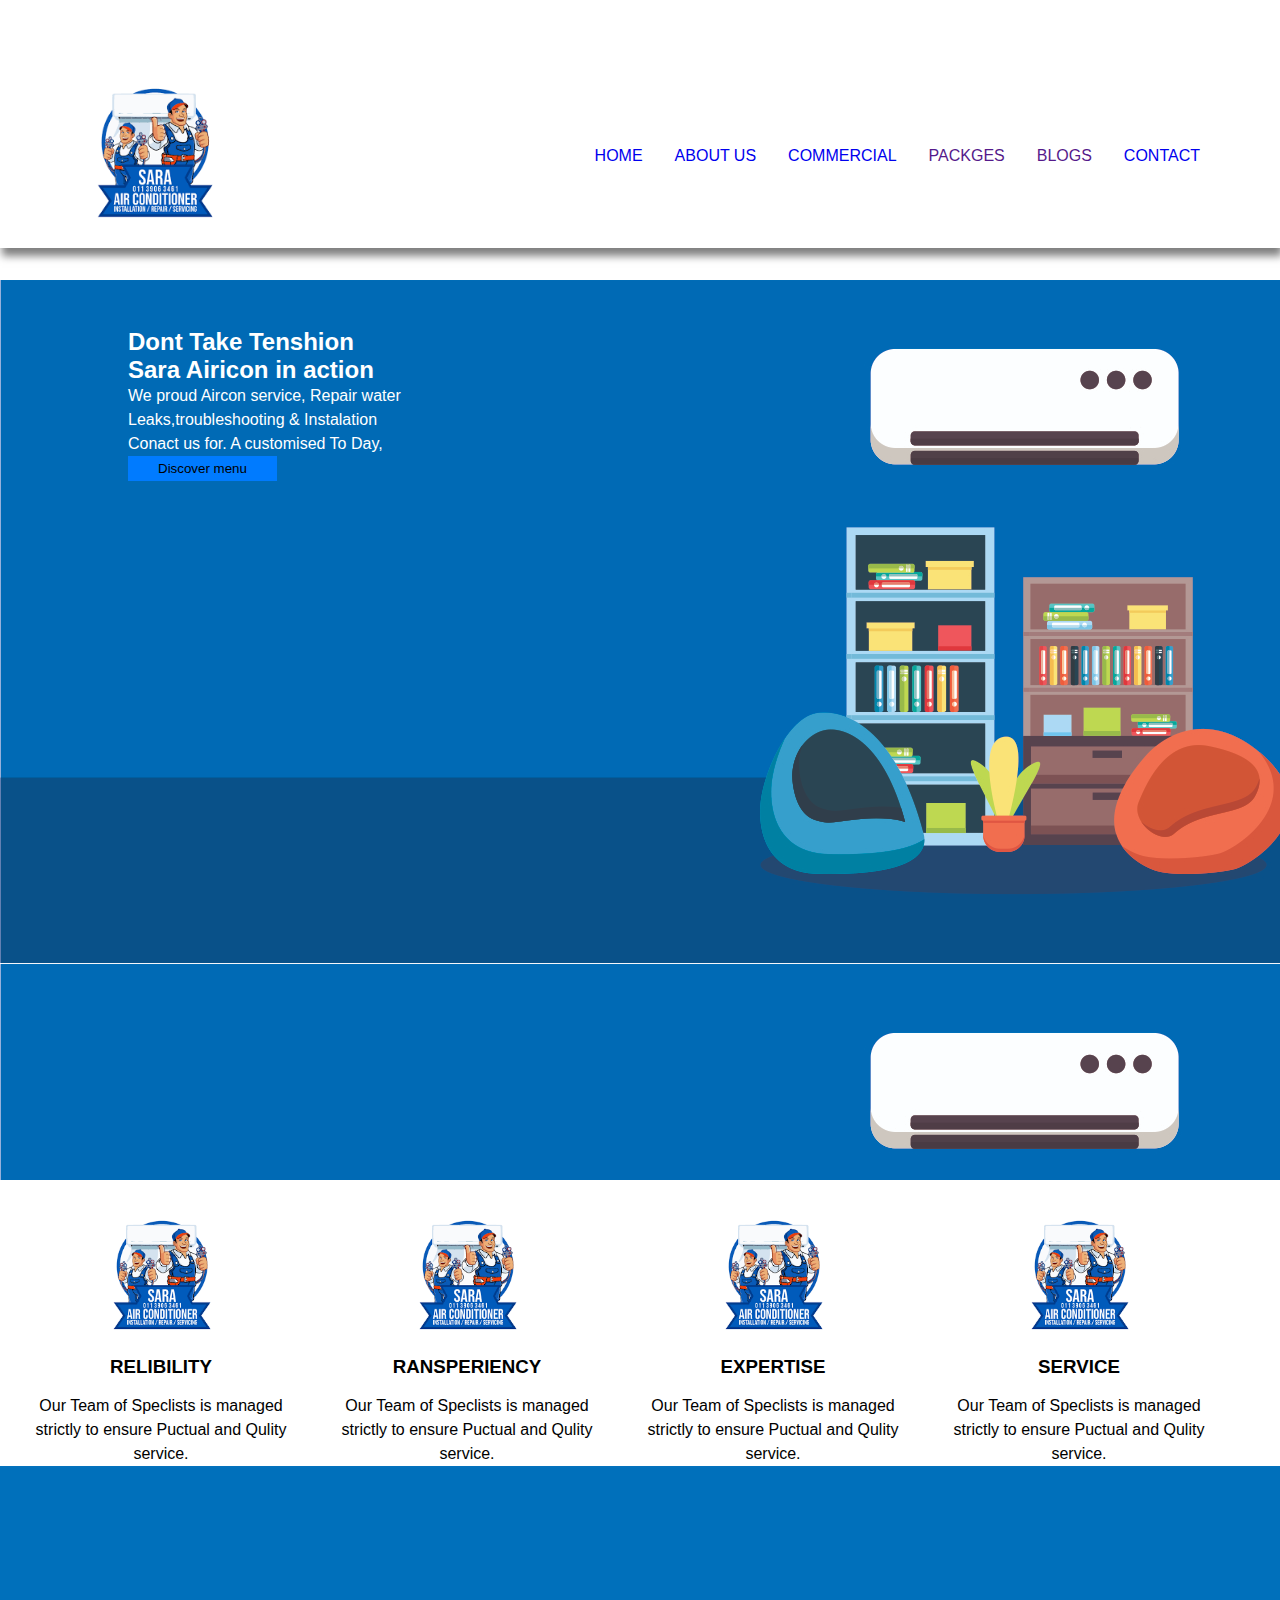
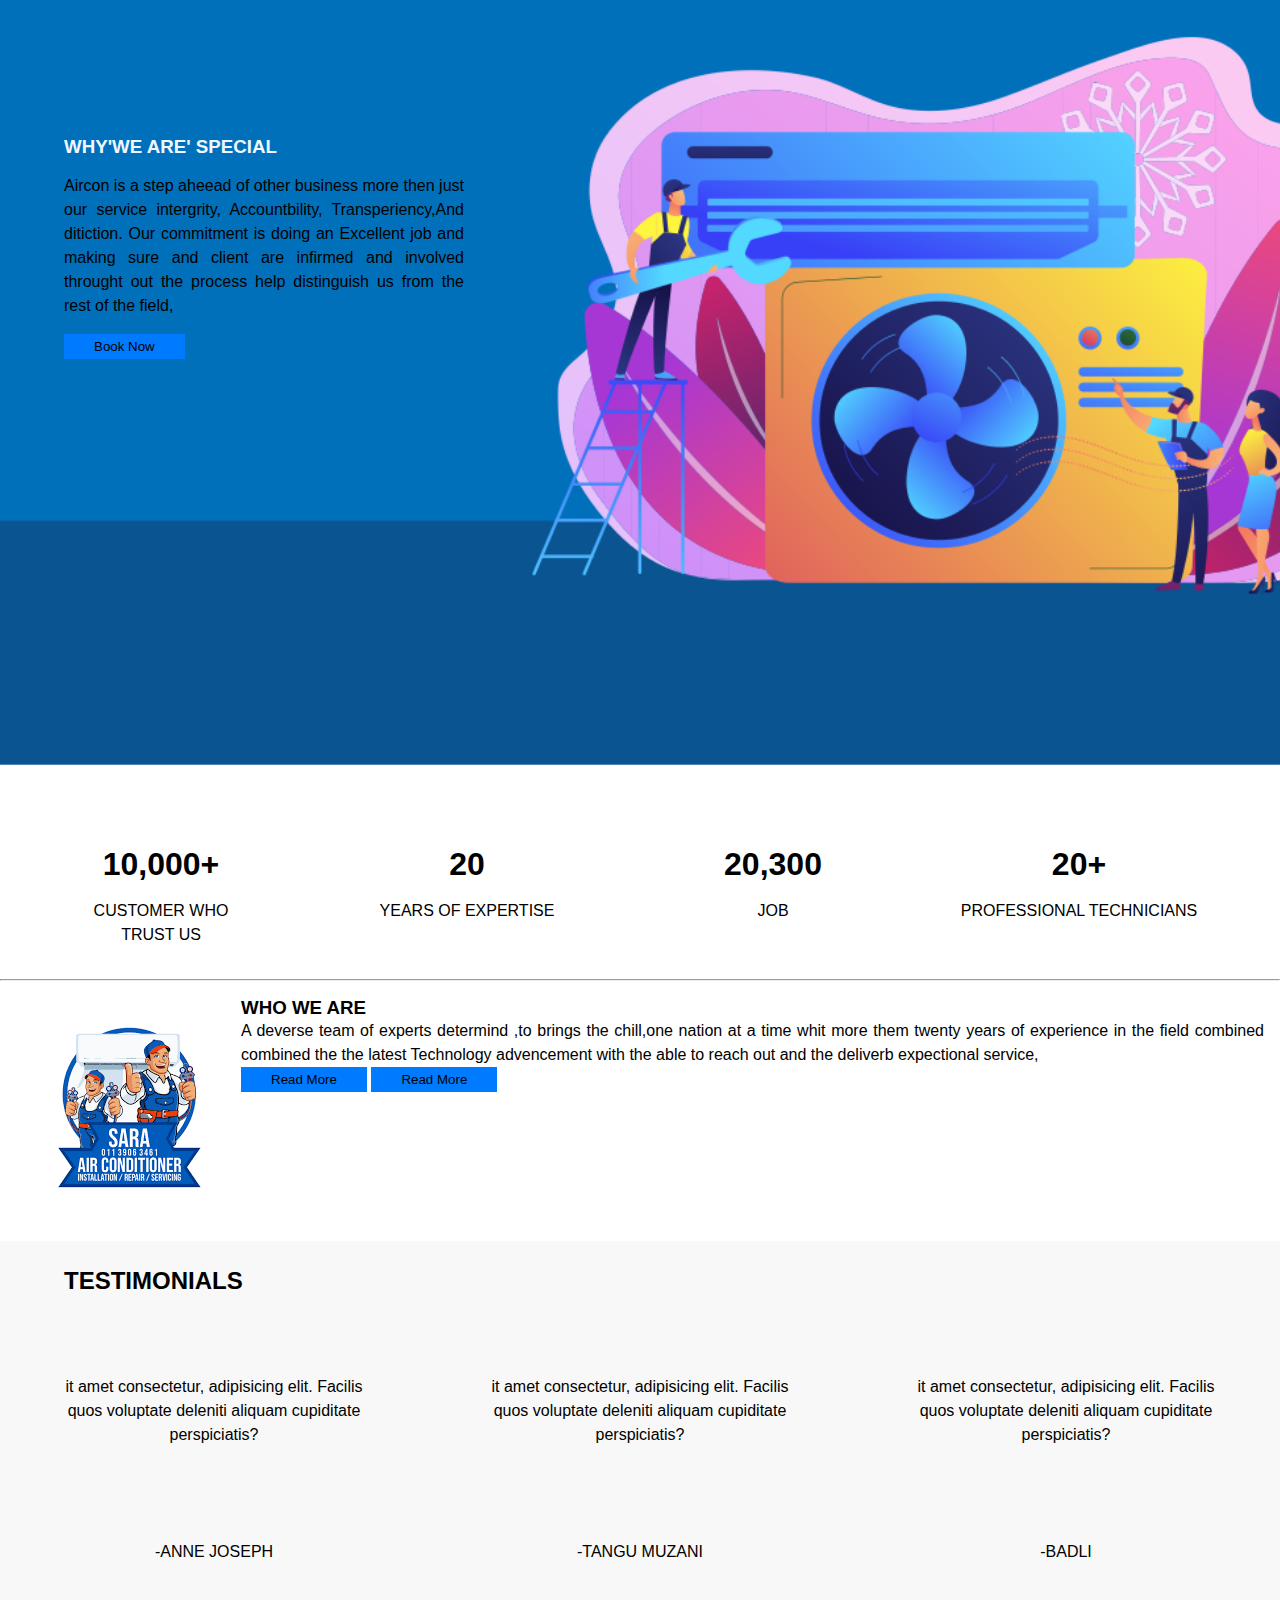
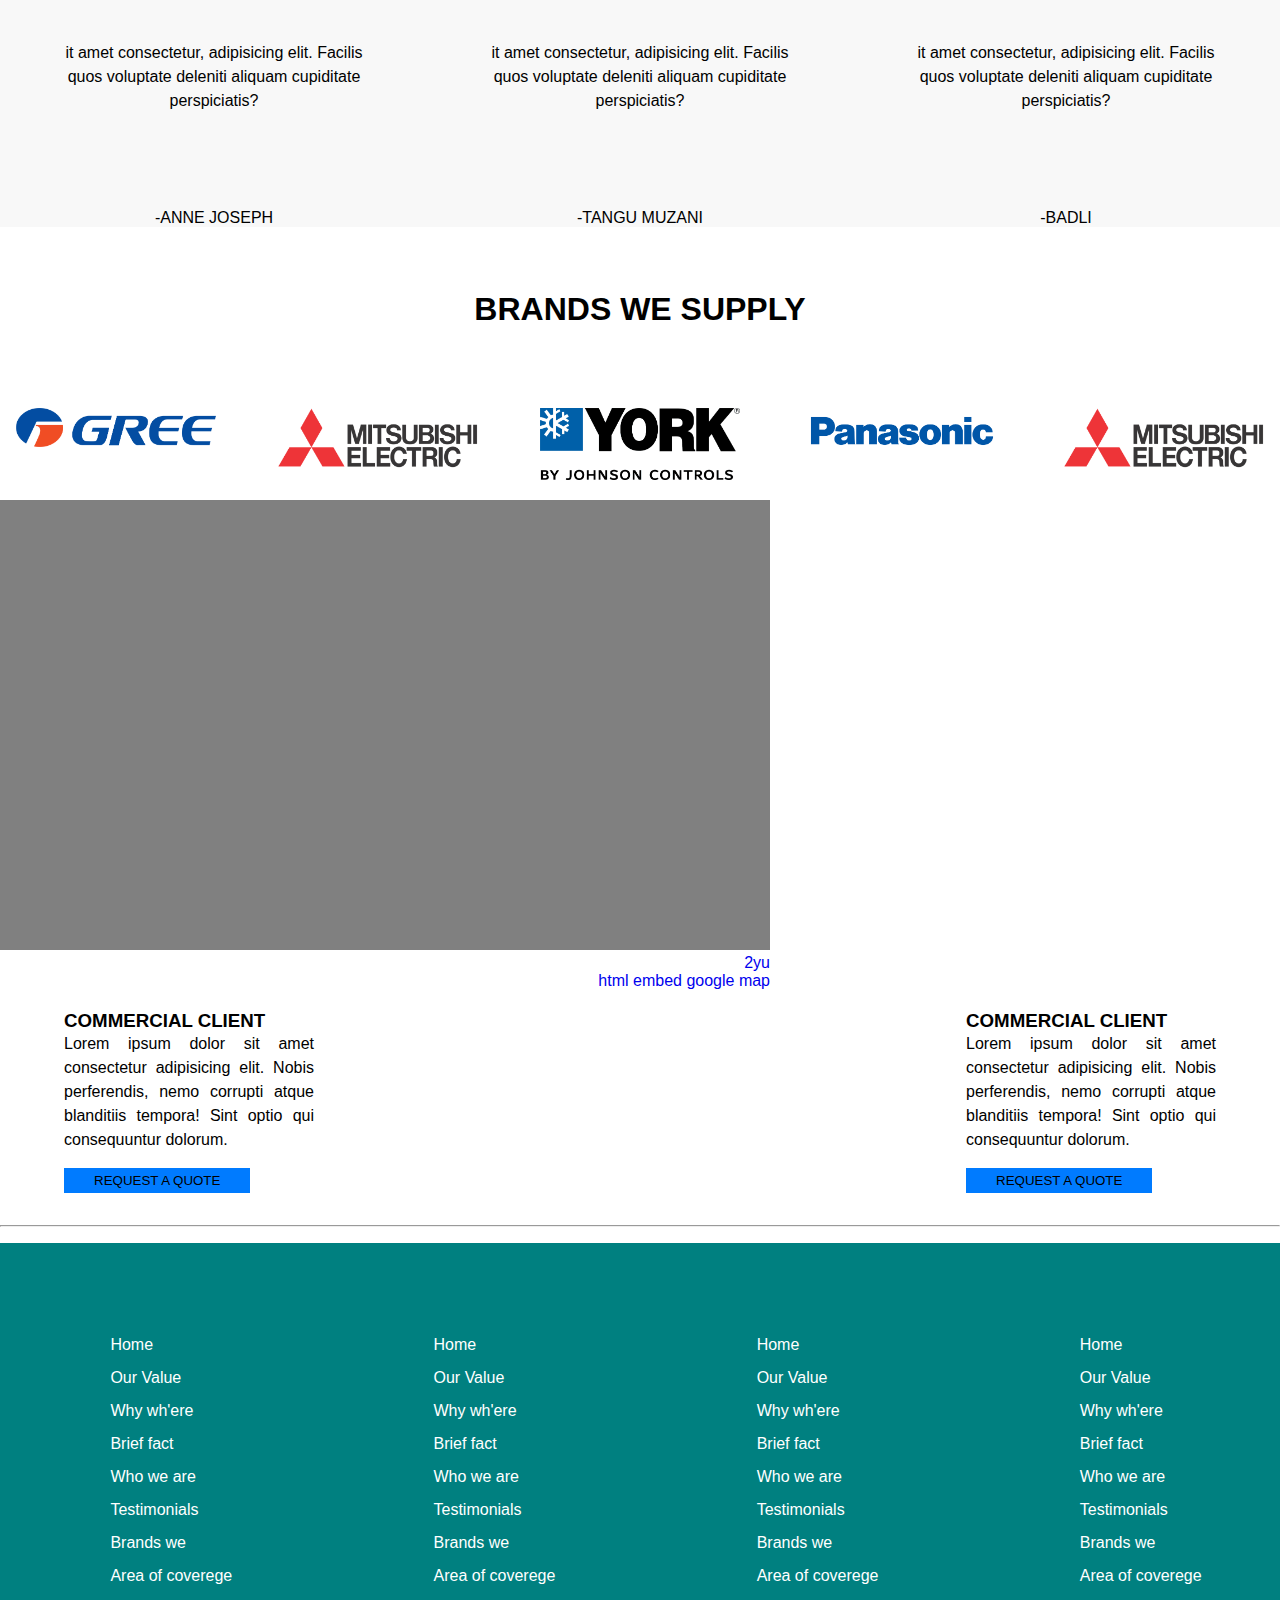
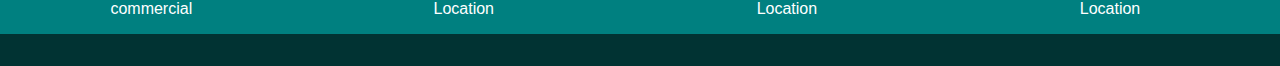
==== index.html @ 176d7182 "first commit" ====
<!DOCTYPE html>
<html lang="en">
<head>
    <meta charset="UTF-8">
    <meta http-equiv="X-UA-Compatible" content="IE=edge">
    <meta name="viewport" content="width=device-width, initial-scale=1.0">
    <link rel="stylesheet" href="./css/Air.css">
    <link rel="stylesheet" href="./css/Flex.css">
    <link rel="stylesheet" href="./css/responsive.css">
    <title>Air Condition</title>
    <link rel="icon" type="image/x-icon" href="./Image/2 (3).png">
</head>
<body>
    <header>
            <nav class="container Flex justify-content align-item" >
                <div class="logo">
                    <img src="./Air.png">
                </div> 
                <div class="links">
                    <ul class="Flex">
                        <li><a href="./index.html">HOME</a></li>
                        <li><a href="/Sara-Air-web/About.html">ABOUT US</a></li>
                        <li><a href="/Sara-Air-web/Commercial.html">COMMERCIAL</a></li>
                        <li><a href="">PACKGES</a></li>
                        <li><a href="">BLOGS</a></li>
                        <li><a href="/Sara-Air-web/content.html">CONTACT</a></li>
                    </ul>
                </div>
        </nav>
    </header>
    <main id="Image">
        <div class="main-content">
        <h2>Dont Take Tenshion<br>
            Sara Airicon in action
        </h2>
        <p>We proud Aircon service, Repair water<br> Leaks,troubleshooting &
            Instalation<br> Conact us for. A customised To Day,
        </p>
        <button>Discover menu</button>
        </div>
    </main>
    <section>
        <div id="section-card">
            <div class="card">
                <img src="./Air.png">
                <h3>RELIBILITY</h3>
                <p>Our Team of Speclists is managed strictly to ensure  Puctual and Qulity service.</p>
            </div>
            <div class="card">
                <img src="./Air.png">
                <h3>RANSPERIENCY</h3>
                <p>Our Team of Speclists is managed strictly to ensure  Puctual and Qulity service.</p>
            </div>
            <div class="card">
                <img src="./Air.png">
                <h3>EXPERTISE</h3>
              <p>  Our Team of Speclists is managed strictly to ensure  Puctual and Qulity service.</p>
            </div>
            <div class="card">
                <img src="./Air.png">
                <h3>SERVICE</h3>
                <p>Our Team of Speclists is managed strictly to ensure  Puctual and Qulity service.</p>
            </div>
        </div>
    </section>
    <section>
        <section id="why-where">
            <div class="para">
            <h3>WHY'WE ARE' SPECIAL</h3>
            <P>Aircon is a step aheead of other business more then  just our service intergrity, Accountbility,
                Transperiency,And ditiction. Our commitment is doing an Excellent job and making sure and client are infirmed and involved
                throught out the process help distinguish us from the rest of the field,
            </P>
            <button>Book Now</button>
        </section>
    </div>
    </section>
    
        <div id="counter">
            <div class="card">
                <h2>10,000+</h2>
                <p>CUSTOMER WHO <br>
                    TRUST US
                </p>
            </div>
            <div class="card">
                <h2>20</h2>
                <p>YEARS OF EXPERTISE
                </p>
            </div>
            <div class="card">
                <h2>20,300</h2>
                <p>JOB
                </p>
            </div>
            <div class="card">
                <h2>20+</h2>
                <p>PROFESSIONAL TECHNICIANS
                </p>
            </div>
        </div>
    </section>
    <hr class="countainer">
    <section class="Flex"id="Who-we">
        <div id="who-logo">
            <img src="./Air.png">
        </div>
        <div class="who-content">
            <h3>WHO WE ARE</h3>
            <p>A deverse team of experts determind ,to brings the chill,one nation at a time
                whit more them twenty years of experience in the field combined combined the the latest 
                Technology
                advencement with the able to reach out and the deliverb expectional service,</p>
                <div class="asif">
                <button class="main-btn">Read More</button>
                <button class="main-btn">Read More</button>
                </div>
        
        </div>
    </section>
    <SEction>
    
    <div id="testimonials">
        <h2>TESTIMONIALS</h2>
        <div class="container Flex justify-content">
        <div class="testimonials">
        <p> it amet consectetur, adipisicing elit. Facilis quos voluptate deleniti aliquam cupiditate perspiciatis?</p>
        </div>
        <div class="testimonials">
            <p> it amet consectetur, adipisicing elit. Facilis quos voluptate deleniti aliquam cupiditate perspiciatis?</p>
            </div>
            <div class="testimonials">
                <p> it amet consectetur, adipisicing elit. Facilis quos voluptate deleniti aliquam cupiditate perspiciatis?</p>
                </div>
        </div>
        <div class="container Flex justify-content">
            <div class="test-center">
                <div>
                    <p>
                        -ANNE JOSEPH
                    </p>
                </div>
            </div>
            <div class="test-center">
                <div>
                    <p>-TANGU MUZANI
                         
                    </p>
                </div>
            </div>
            <div class="test-center">
                <div>
                    <p>
                        -BADLI
                    </p>
                </div>
            </div>
        </div>
        <div class="container Flex justify-content">
            <div class="testimonials">
            <p> it amet consectetur, adipisicing elit. Facilis quos voluptate deleniti aliquam cupiditate perspiciatis?</p>
            </div>
            <div class="testimonials">
                <p> it amet consectetur, adipisicing elit. Facilis quos voluptate deleniti aliquam cupiditate perspiciatis?</p>
                </div>
                <div class="testimonials">
                    <p> it amet consectetur, adipisicing elit. Facilis quos voluptate deleniti aliquam cupiditate perspiciatis?</p>
                    </div>
            </div>
            <div class="container Flex justify-content">
                <div class="test-center">
                    <div>
                        <p>
                            -ANNE JOSEPH
                        </p>
                    </div>
                </div>
                <div class="test-center">
                    <div>
                        <p>-TANGU MUZANI
                             
                        </p>
                    </div>
                </div>
                <div class="test-center">
                    <div>
                        <p>
                            -BADLI
                        </p>
                    </div>
                </div> 
    </div>
    </section>
    <!-- brands start -->
        <section id="brands">
            <h1>BRANDS WE SUPPLY</h1>
            <div class="Flex justify-content">
                <div class="brande">
                    <img src="./Image/3 (4).png">
                </div>
                <div class="brande">
                    <img src="./Image/2 (5).png">
                </div>
                <div class="brande">
                    <img src="./Image/5 (2).png">
                </div>
                <div class="brande">
                    <img src="./Image/1 (4).png">
                </div>
                <div class="brande">
                    <img src="./Image/2 (5).png">
                </div>
                
            </div>
          
        </div>
        </section>
    <!-- Brands  end-->
    <div id="map">
        <div class="mapouter"><div class="gmap_canvas"><iframe width="770" height="510" id="gmap_canvas" src="https://maps.google.com/maps?q=california&t=&z=10&ie=UTF8&iwloc=&output=embed" frameborder="0" scrolling="no" marginheight="0" marginwidth="0"></iframe><a href="https://2yu.co">2yu</a><br><style>.mapouter{position:relative;text-align:right;height:510px;width:770px;}</style><a href="https://embedgooglemap.2yu.co">html embed google map</a><style>.gmap_canvas {overflow:hidden;background:none!important;height:510px;width:770px;}</style></div></div>
</div>
<section>
    <!-- commercial start -->
<div id="commercial">
    
    <div class="client">
        <h3>COMMERCIAL CLIENT</h3>
        <p>Lorem ipsum dolor sit amet consectetur adipisicing elit. Nobis perferendis, nemo corrupti atque blanditiis tempora! Sint optio qui consequuntur dolorum.</p>
        <button class="btn">REQUEST A QUOTE</button>
    </div>
    <div class="client">
        <h3>COMMERCIAL CLIENT</h3>
        <p>Lorem ipsum dolor sit amet consectetur adipisicing elit. Nobis perferendis, nemo corrupti atque blanditiis tempora! Sint optio qui consequuntur dolorum.</p>
        <button class="btn">REQUEST A QUOTE</button>
    </div>

</div>
</section>
<hr>
<!-- commercial end -->
<!-- footer start -->
<footer>
    <div id="footer">
     <div class="container Flex justify-content">
        <div class="column">
            <ul>
                <li><a href="">Home</a></li>
                <li><a href="#section-card">Our Value</a></li>
                <li><a href="#why-where">Why wh'ere</a></li>
                <li><a href="#counter">Brief fact</a></li>
                <li><a href="#who-we">Who we are</a></li>
                <li><a href="#testimonials">Testimonials</a></li>
                <li><a href="#brands">Brands we</a></li>
                <li><a href="#map">Area of coverege</a></li>
                <li><a href="#commercial">commercial</a></li>
            </ul>
            </div>
            <div class="column">
                <ul>
                    <li><a href="">Home</a></li>
                    <li><a href="">Our Value</a></li>
                    <li><a href="">Why wh'ere</a></li>
                    <li><a href="">Brief fact</a></li>
                    <li><a href="">Who we are</a></li>
                    <li><a href="">Testimonials</a></li>
                    <li><a href="">Brands we</a></li>
                    <li><a href="">Area of coverege</a></li>
                    <li><a href="">Location</a></li>
                </ul>
                </div>
                <div class="column">
                    <ul>
                        <li><a href="">Home</a></li>
                        <li><a href="">Our Value</a></li>
                        <li><a href="">Why wh'ere</a></li>
                        <li><a href="">Brief fact</a></li>
                        <li><a href="">Who we are</a></li>
                        <li><a href="">Testimonials</a></li>
                        <li><a href="">Brands we</a></li>
                        <li><a href="">Area of coverege</a></li>
                        <li><a href="">Location</a></li>
                    </ul>
                    </div>
                    <div class="column">
                        <ul>
                            <li><a href="">Home</a></li>
                            <li><a href="">Our Value</a></li>
                            <li><a href="">Why wh'ere</a></li>
                            <li><a href="">Brief fact</a></li>
                            <li><a href="">Who we are</a></li>
                            <li><a href="">Testimonials</a></li>
                            <li><a href="">Brands we</a></li>
                            <li><a href="">Area of coverege</a></li>
                            <li><a href="">Location</a></li>
                        </ul>
                        </div>
                     
     </div>
    </div>
    <div id="background">
        <p></p>
    </div>
</footer>
<!-- footer end -->
</body>
</html>
---- css/Air.css ----
*{
    margin: 0%;
    padding: 0%;
    box-sizing: border-box;
    list-style: none;
    text-decoration: none;
    font-family: sans-serif;
}
html{
    scroll-behavior: smooth;
}
html::-webkit-scrollbar-thumb{
    background:white;
    width: 10px;
}
html::-webkit-scrollbar{
    width: 10px;
    background:black;
}
html::-webkit-scrollbar-track{
    background:black;
    width: 10px;
}
.container{
    width: 90%;
    margin: auto;
}
.logo img{
    height: 20vh;
    margin: auto;
}

nav ul li a{
    margin-left: 2rem;
    text-transform: uppercase;
    font-size: 16px;
}
nav ul li a:hover{ 
    color: cornflowerblue;
}
header{

    box-shadow:0.1rem 0.5rem 0.5rem rgba(0, 0, 0,.5);
    margin-bottom: 2rem;
}
main#Image{
    background:url(../Image/header.jpeg);
    height:100vh;
}
.main-content h2{
    color:white;


}
.main-content{
    padding-top: 3rem;
    width: 80%;
    margin: auto;
}

    .main-content p{
    line-height:1.5rem;
    color:white;

}
button{
    border: none;
    background:#007bff;
    padding:5px 30px ;
    cursor: pointer;
}
button:hover{
    background:rgb(12, 51, 91);
    color: aliceblue;

}
main.brandeimage{
    background:url(../Image/header.jpeg);
    background-position: center;
    background-size:cover; 
    height: 100vh;
}
#section-card{
    display: flex;
    margin-top: 20px;
}
#section-card.card h1{
    font-size: 16px;
    margin-top:1.7rem;
}
.card{
    width: 290px;
    text-align: center;
    margin-left: 1rem;
}
.card p{
    line-height: 1.5rem;
    font-size: 16px;
    margin-top: 1rem;
}
.card h1{
    font-size: 17px;
}
.card img{
    width: 17vh;
}
.card p{
    align-items: center;
}
.para{
    position: relative;
    width: 400px;
    top: 30%;
    left: 5%;

}
#where-where{
    width: 90%;
    margin: auto;
}
 
#why-where h3{
    color: aliceblue;
    margin-bottom:1rem;
}
#why-where p{
    text-align: justify;
    line-height: 1.5rem;
    margin-bottom: 1rem;
}
#counter{
    margin-top: 5rem;
}
.card h2{
    font-size: 2rem;

}
#counter{
    display: flex;
}



hr{
    margin-top: 2rem!important;
}
#why-where{
    background: url(../Image/commerical.png);
    height: 100vh;
    background-position:center;
    background-size: cover;
}
#e
.who-content{
    margin-top: 2rem;
    width: 400px;
    float: left;
   
}
.who-content p{
    
    text-align: justify;
    line-height: 1.5rem;

}
.Flex{
    margin: 1rem;
}
#testimonials{
    height: auto;
    background: #f8f8f8;
}
#testimonials h2{
    width: 90%;
    margin: auto;
    padding-top: 2%;
}
.container{
    width: 90%;
    margin: auto;
    padding-top: 5%;
}
.testimonials {
    margin-top: 1rem;
    width: 300px;
    line-height: 1.5rem;

 }
 .container p{
    text-align: center;
    
 }
 .test-center {
    padding-top: 2rem;
    width: 300px;

 }
 #brands h1{
    padding-bottom: 4rem;
 }
.brande img{
    width: 200px;
}
#brands h1{
    margin-top: 5%;
    text-align: center;
}
iframe{
    width: 200vw;
    height:50vh ;
    background:gray;
}
#commercial{
    justify-content: space-between;
    width: 90%;
    margin: auto;
    
    display: flex;
}
.client p{
    text-align: justify;
    width: 250px;
    line-height: 1.5rem;
    margin-bottom: 1rem;

}


.column ul li{
    font-size: 16px;
    margin-top: 15px;
}
#footer{
    margin-top: 1rem;
    background:teal;
    padding:1rem;
}
.column ul li a{
    padding-bottom: 5px;
    margin-left: 2rem;
    color:white;
}

#background{
    background:rgb(1, 51, 51);
    color: #f8f8f8;
    padding: 1rem;
text-align: center;
}
---- css/Flex.css ----
.Flex{
    display: flex;
}






.justify-content{
    justify-content:space-between;
}






.align-item{
    align-items: center;
}
---- css/responsive.css ----
@media(max-width:1000px){
    #section-card{
        flex-wrap:wrap;
        justify-content: center;
    }
    header{
        background: #070707;;
    }
    .card{
        margin-top: 3rem;
    }
        #counter{
            flex-wrap: wrap;
            justify-content: center;
        }
    
          
        #commercial{
            flex-wrap:wrap;
            justify-content: center;
            

        }
        .client{
            margin-top: 3rem;
        }
        .brande{
            margin-top: 4rem;
        }
        .container{
            flex-wrap:wrap;
            justify-content: center;
            

        }
        .testimonials{
            margin-top: 3rem;
        }
        .test-center{
            margin-top: 2rem;
        }
        .Flex{
            flex-wrap:wrap;
            justify-content: center;

        }
        #why-where{
            width: 500px;
            flex-wrap:wrap;
            justify-content: center;
        }
        nav{
            width: 100%;
        }
        #counter{
            flex-direction: column;
        }
        #card-wraper{
            height: 90vh;
            flex-wrap:wrap;
            justify-content: center;
            background: tomato;

        }
        #provide-wraper{
            flex-wrap:wrap;

        }
        
        
        
}
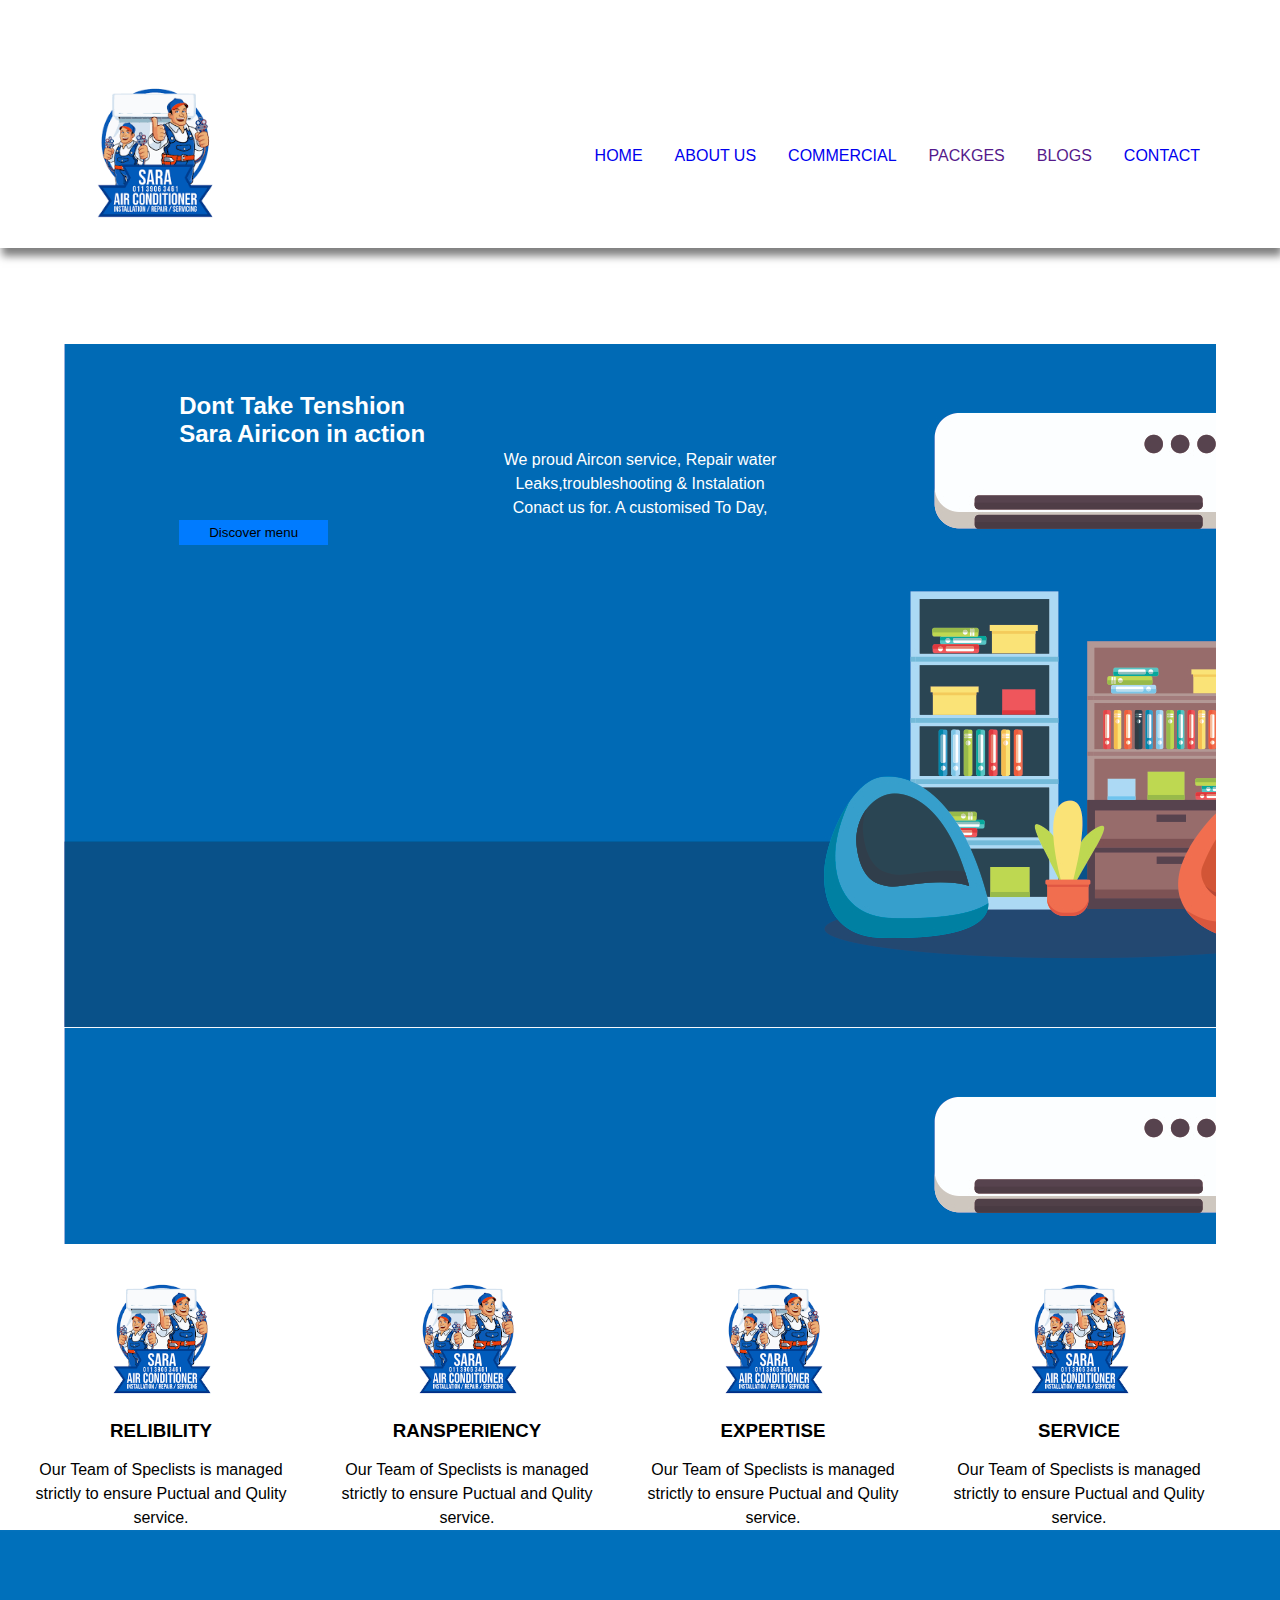
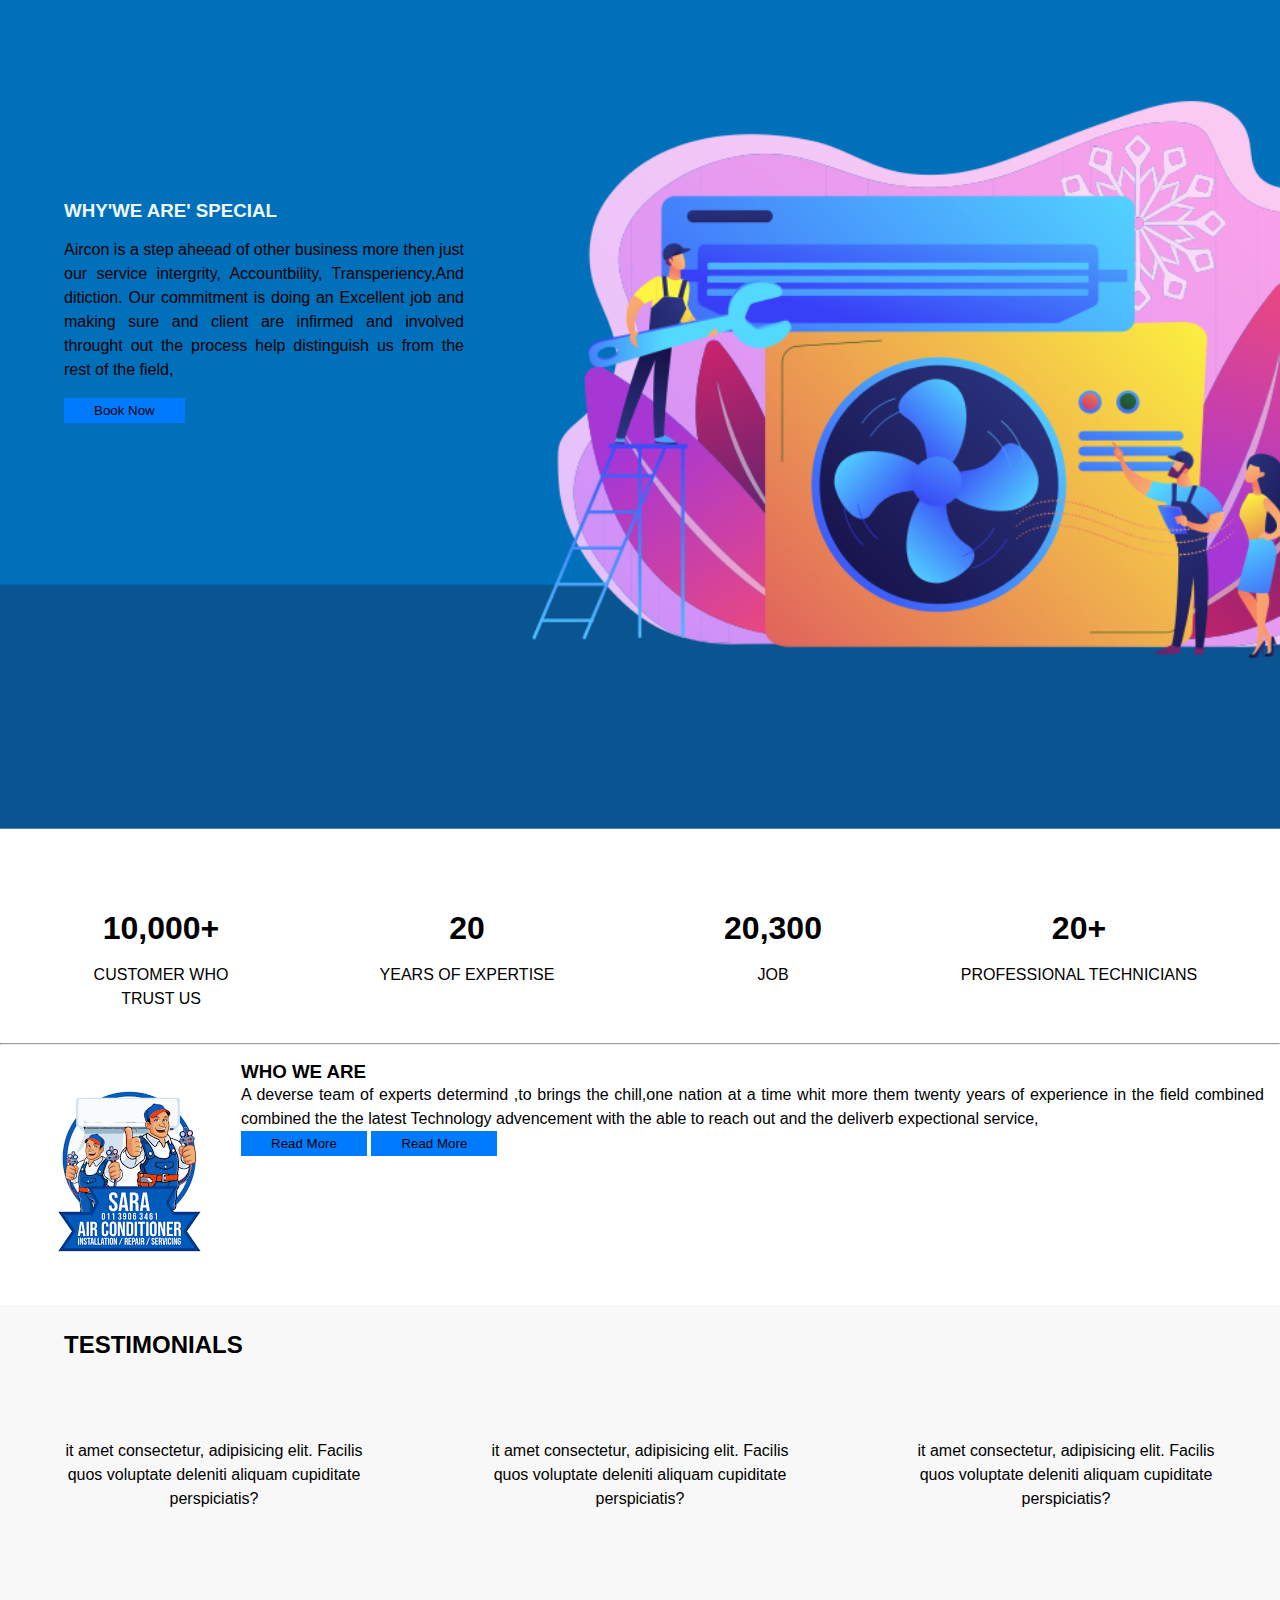
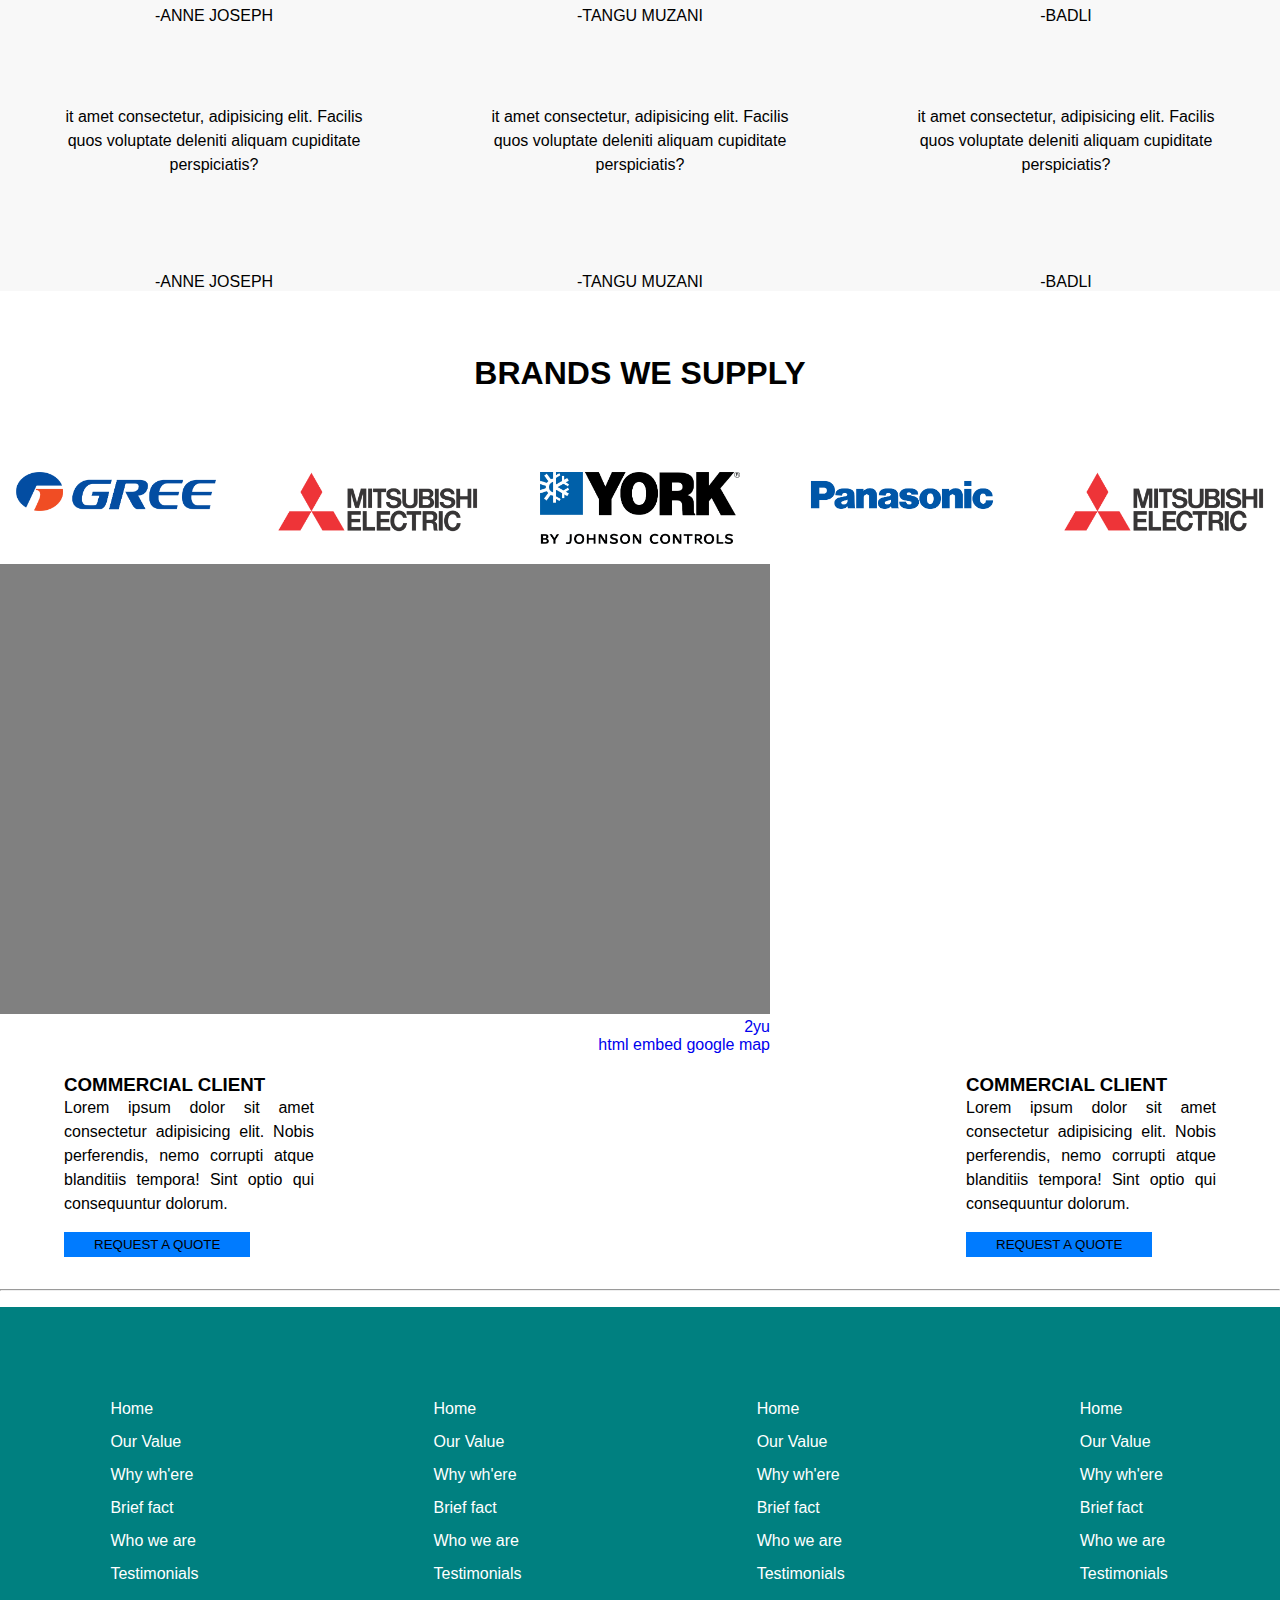
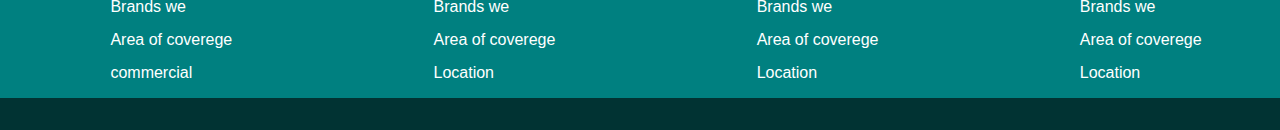
==== commit 3f5e3555: "refactor" ====
--- a/index.html
+++ b/index.html
@@ -10,6 +10,14 @@
     <title>Air Condition</title>
     <link rel="icon" type="image/x-icon" href="./Image/2 (3).png">
 </head>
+<head>
+    <meta charset="utf-8">
+    <meta name="viewport" content="width=device-width, initial-scale=1">
+    <title>Bootstrap</title>
+    <link href="https://cdn.jsdelivr.net/npm/bootstrap@5.2.3/dist/css/bootstrap.min.css" rel="stylesheet"
+        integrity="sha384-rbsA2VBKQhggwzxH7pPCaAqO46MgnOM80zW1RWuH61DGLwZJEdK2Kadq2F9CUG65"
+        crossorigin="anonymous">
+</head>
 <body>
     <header>
             <nav class="container Flex justify-content align-item" >
@@ -18,16 +26,17 @@
                 </div> 
                 <div class="links">
                     <ul class="Flex">
-                        <li><a href="./index.html">HOME</a></li>
-                        <li><a href="/Sara-Air-web/About.html">ABOUT US</a></li>
-                        <li><a href="/Sara-Air-web/Commercial.html">COMMERCIAL</a></li>
+                        <li><a href="../Sara-Air-web/index.html">HOME</a></li>
+                        <li><a href="../Sara-Air-web/About.html">ABOUT US</a></li>
+                        <li><a href="./Commercial.html">COMMERCIAL</a></li>
                         <li><a href="">PACKGES</a></li>
                         <li><a href="">BLOGS</a></li>
-                        <li><a href="/Sara-Air-web/content.html">CONTACT</a></li>
+                        <li><a href="../Sara-Air-web/Commercial.html">CONTACT</a></li>
                     </ul>
                 </div>
         </nav>
     </header>
+    <div class="container ">
     <main id="Image">
         <div class="main-content">
         <h2>Dont Take Tenshion<br>
@@ -39,6 +48,7 @@
         <button>Discover menu</button>
         </div>
     </main>
+    </div>
     <section>
         <div id="section-card">
             <div class="card">
@@ -73,8 +83,7 @@
             </P>
             <button>Book Now</button>
         </section>
-    </div>
-    </section>
+        
     
         <div id="counter">
             <div class="card">
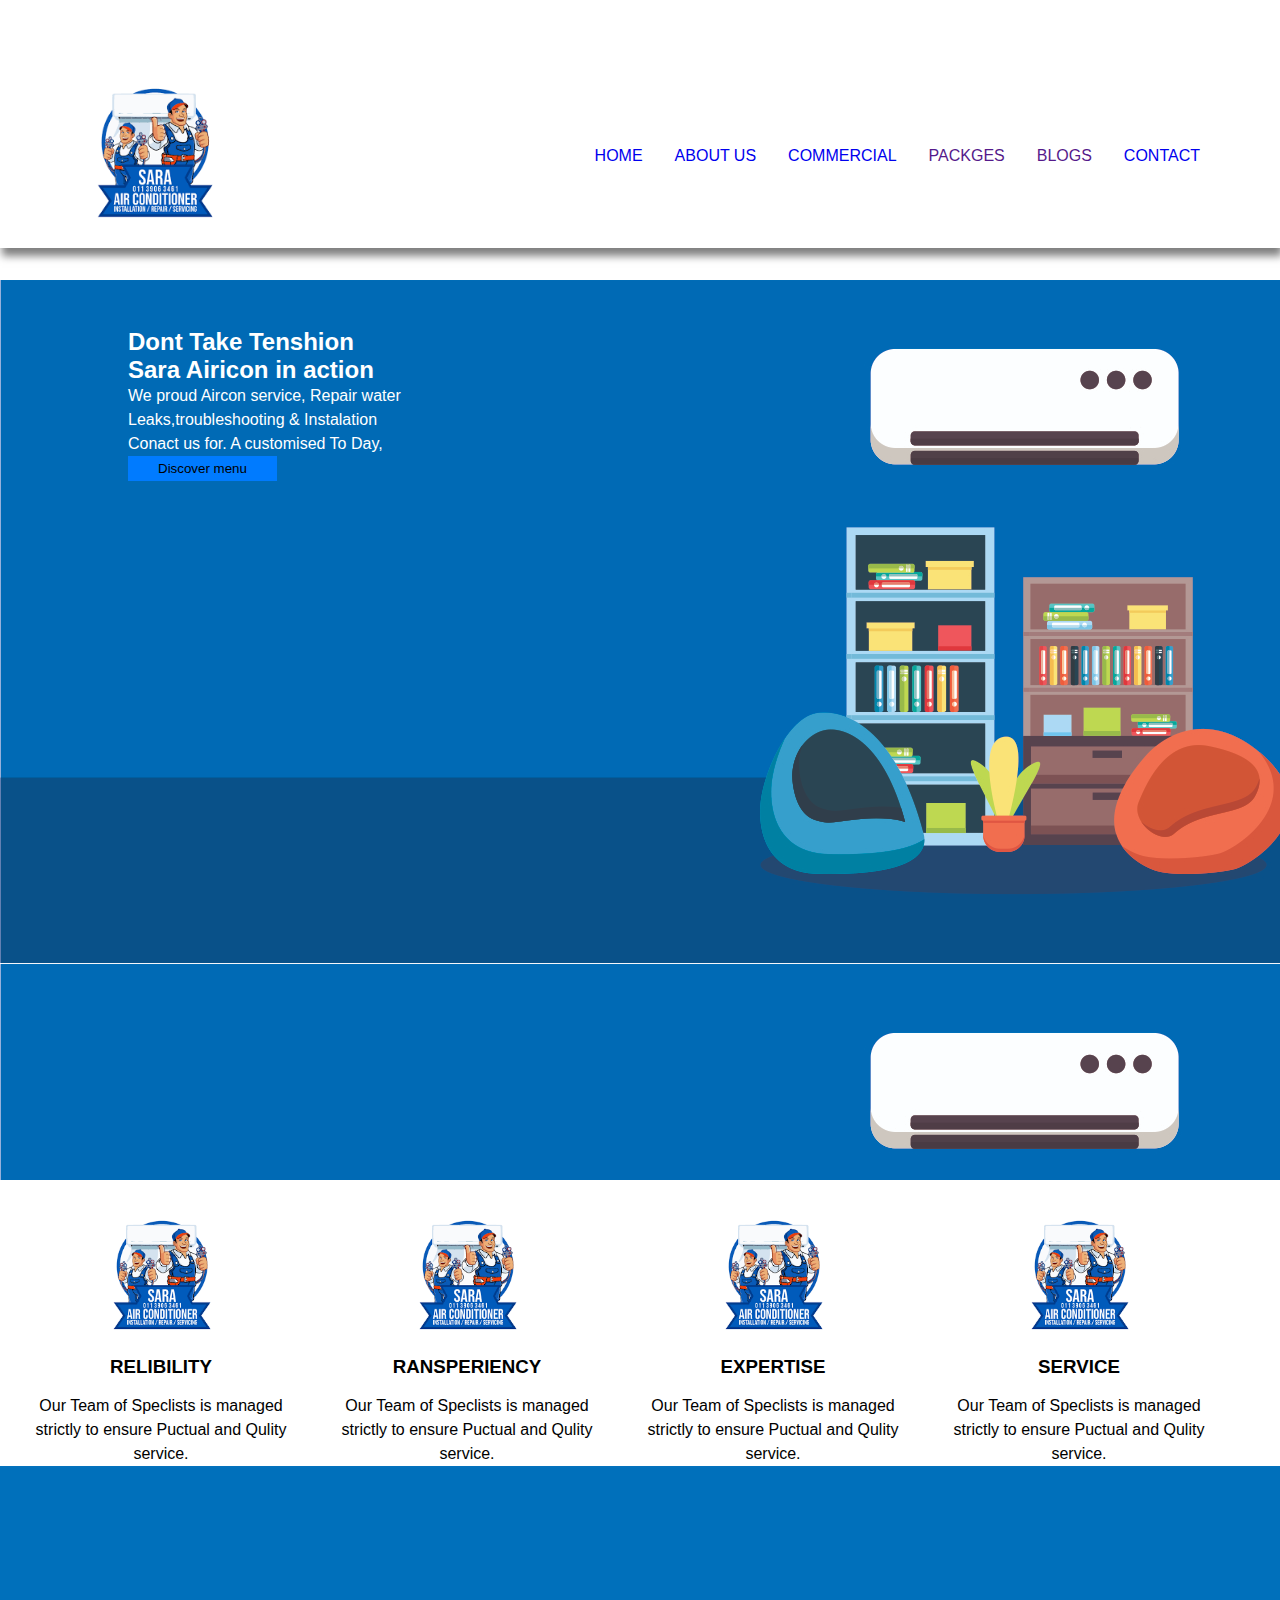
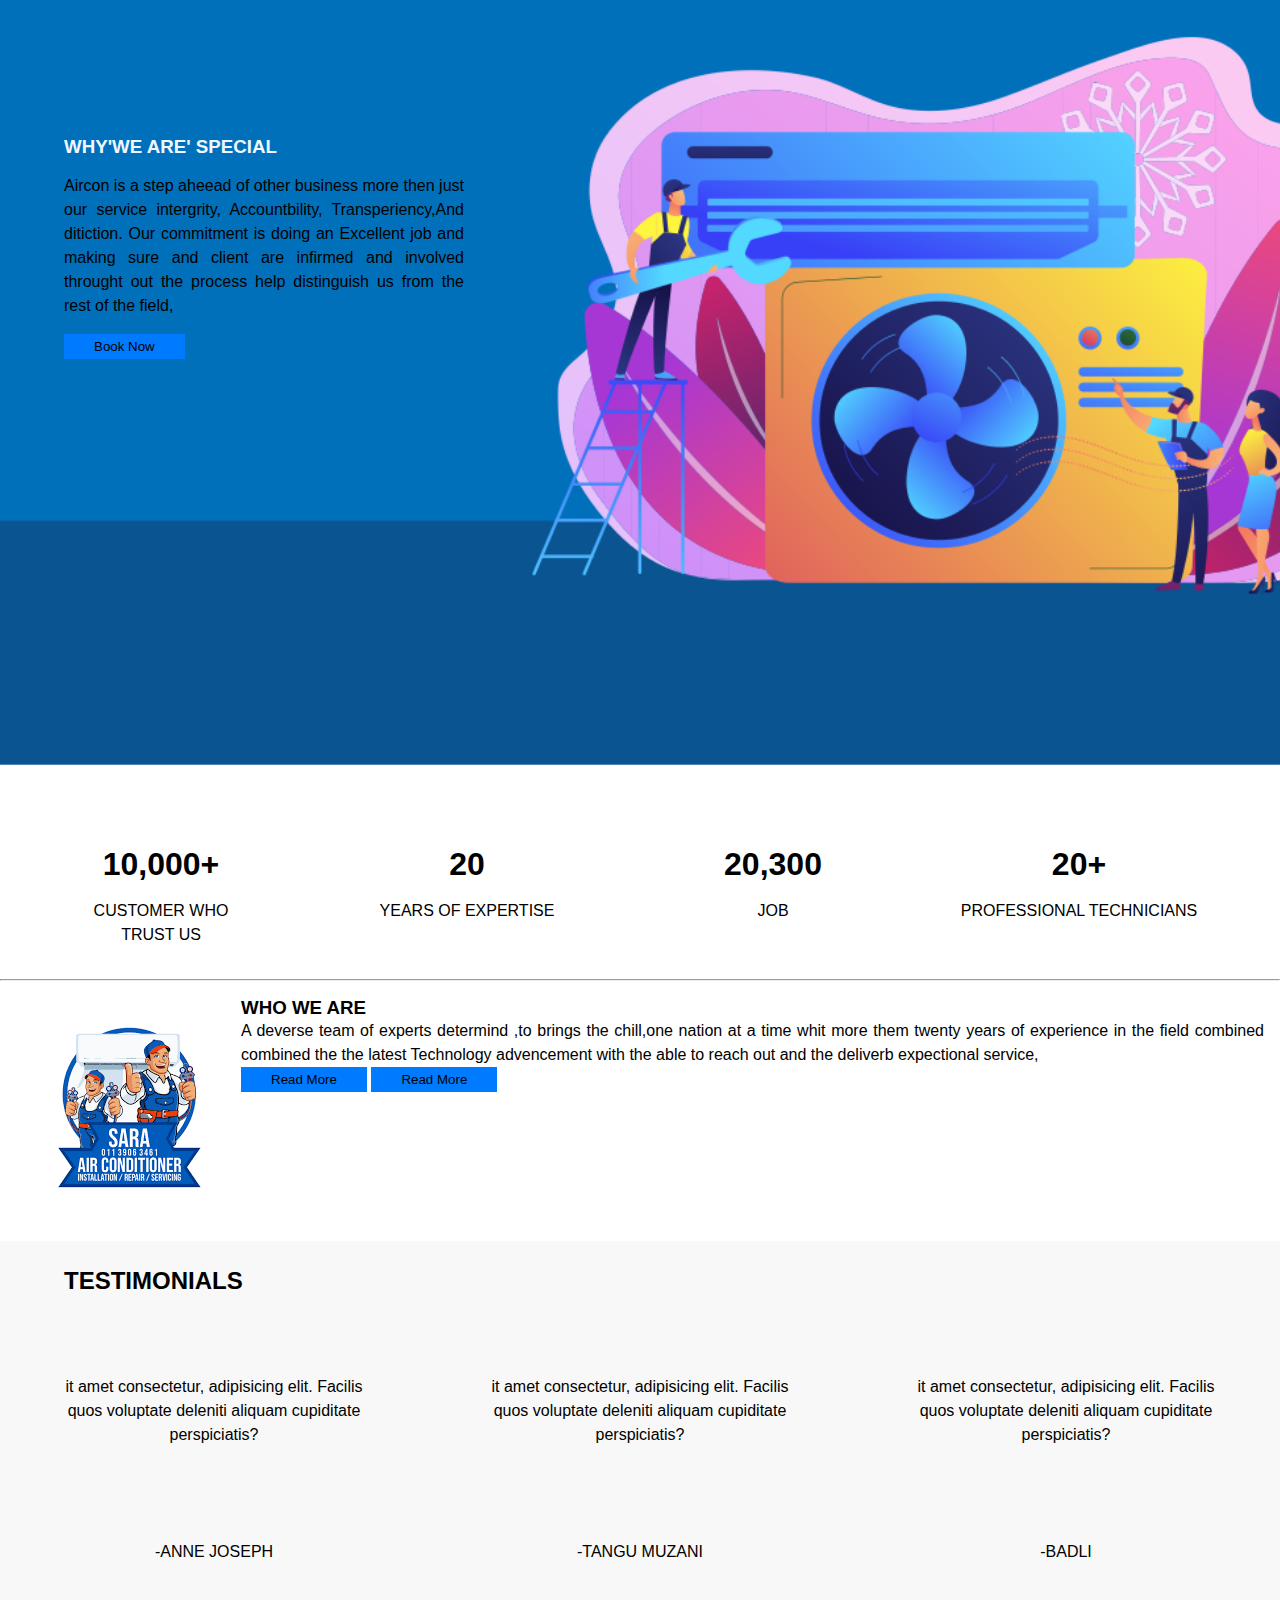
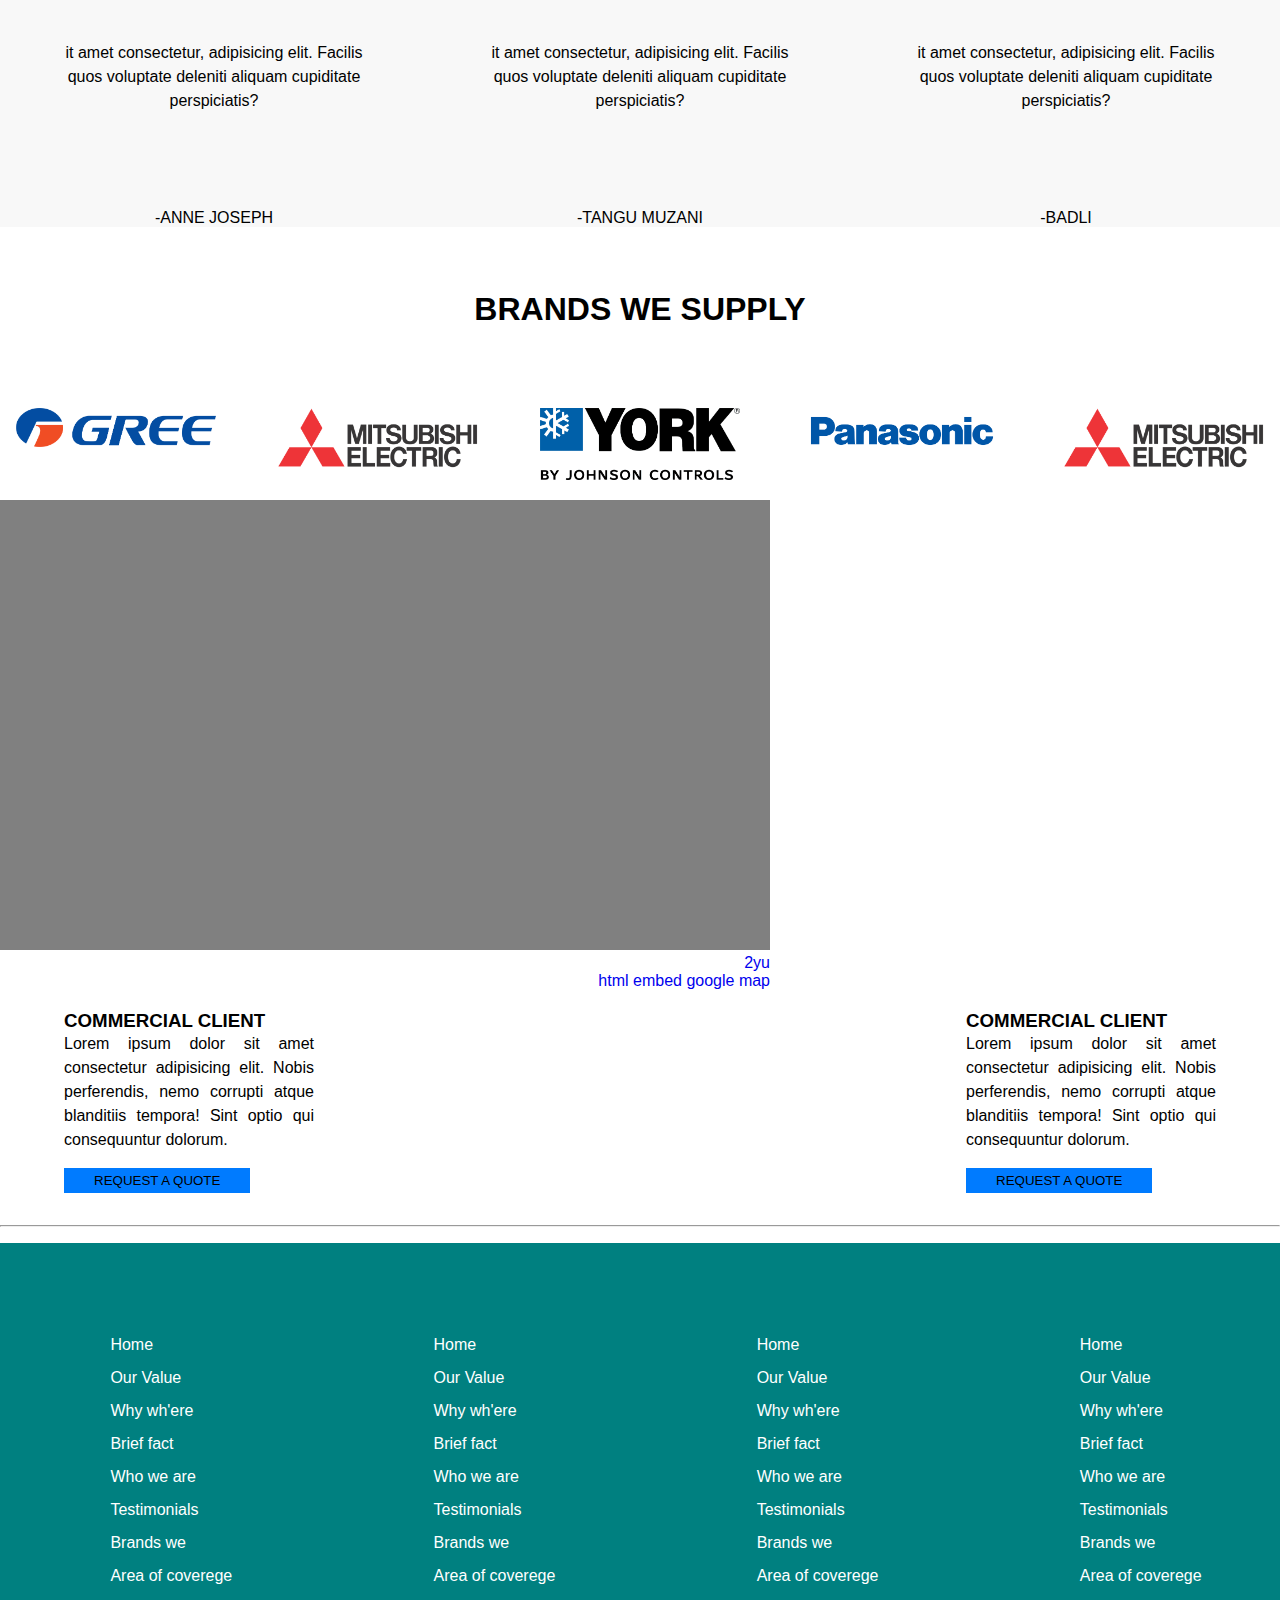
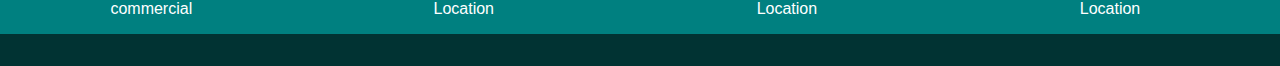
==== commit 07857dc5: "refactor" ====
--- a/index.html
+++ b/index.html
@@ -10,14 +10,7 @@
     <title>Air Condition</title>
     <link rel="icon" type="image/x-icon" href="./Image/2 (3).png">
 </head>
-<head>
-    <meta charset="utf-8">
-    <meta name="viewport" content="width=device-width, initial-scale=1">
-    <title>Bootstrap</title>
-    <link href="https://cdn.jsdelivr.net/npm/bootstrap@5.2.3/dist/css/bootstrap.min.css" rel="stylesheet"
-        integrity="sha384-rbsA2VBKQhggwzxH7pPCaAqO46MgnOM80zW1RWuH61DGLwZJEdK2Kadq2F9CUG65"
-        crossorigin="anonymous">
-</head>
+
 <body>
     <header>
             <nav class="container Flex justify-content align-item" >
@@ -26,17 +19,17 @@
                 </div> 
                 <div class="links">
                     <ul class="Flex">
-                        <li><a href="../Sara-Air-web/index.html">HOME</a></li>
-                        <li><a href="../Sara-Air-web/About.html">ABOUT US</a></li>
+                        <li><a href="./index.html">HOME</a></li>
+                        <li><a href="./About.html">ABOUT US</a></li>
                         <li><a href="./Commercial.html">COMMERCIAL</a></li>
                         <li><a href="">PACKGES</a></li>
                         <li><a href="">BLOGS</a></li>
-                        <li><a href="../Sara-Air-web/Commercial.html">CONTACT</a></li>
+                        <li><a href="./content.html">CONTACT</a></li>
                     </ul>
                 </div>
         </nav>
     </header>
-    <div class="container ">
+    
     <main id="Image">
         <div class="main-content">
         <h2>Dont Take Tenshion<br>
@@ -48,7 +41,6 @@
         <button>Discover menu</button>
         </div>
     </main>
-    </div>
     <section>
         <div id="section-card">
             <div class="card">
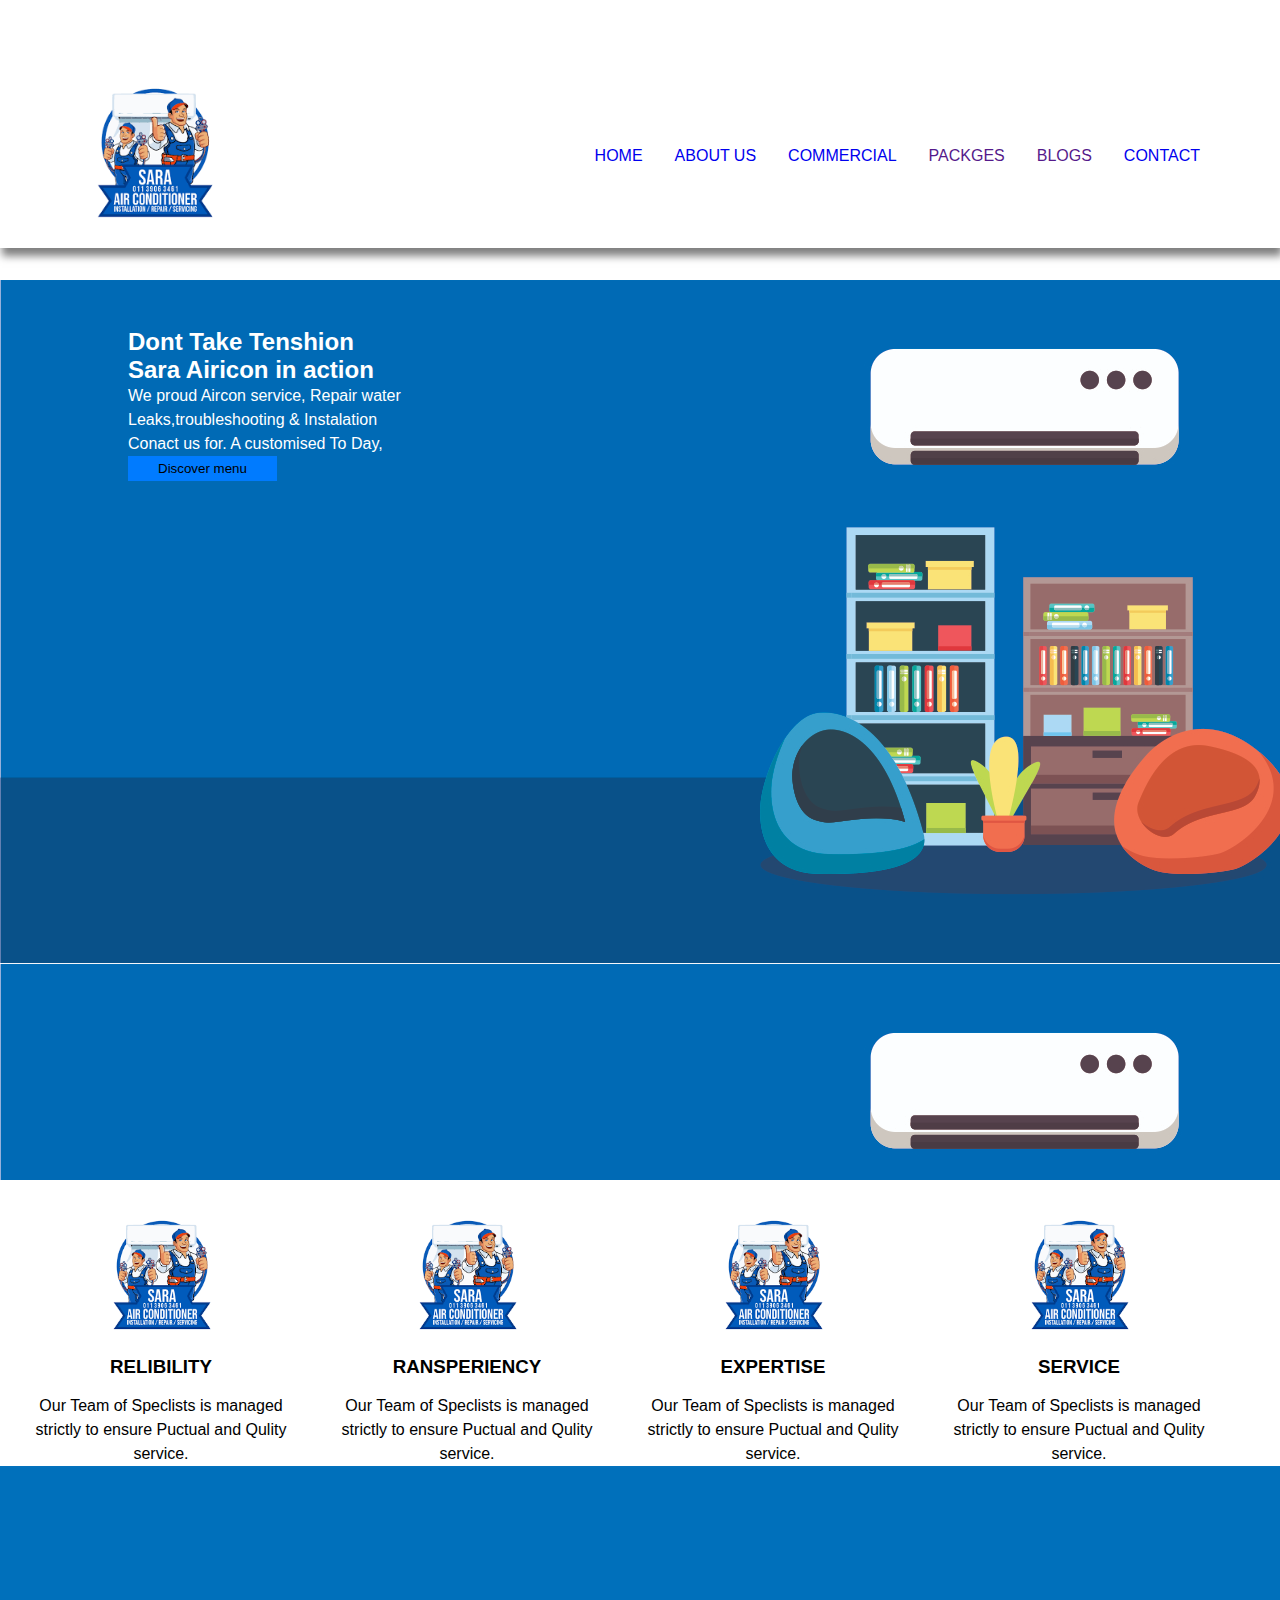
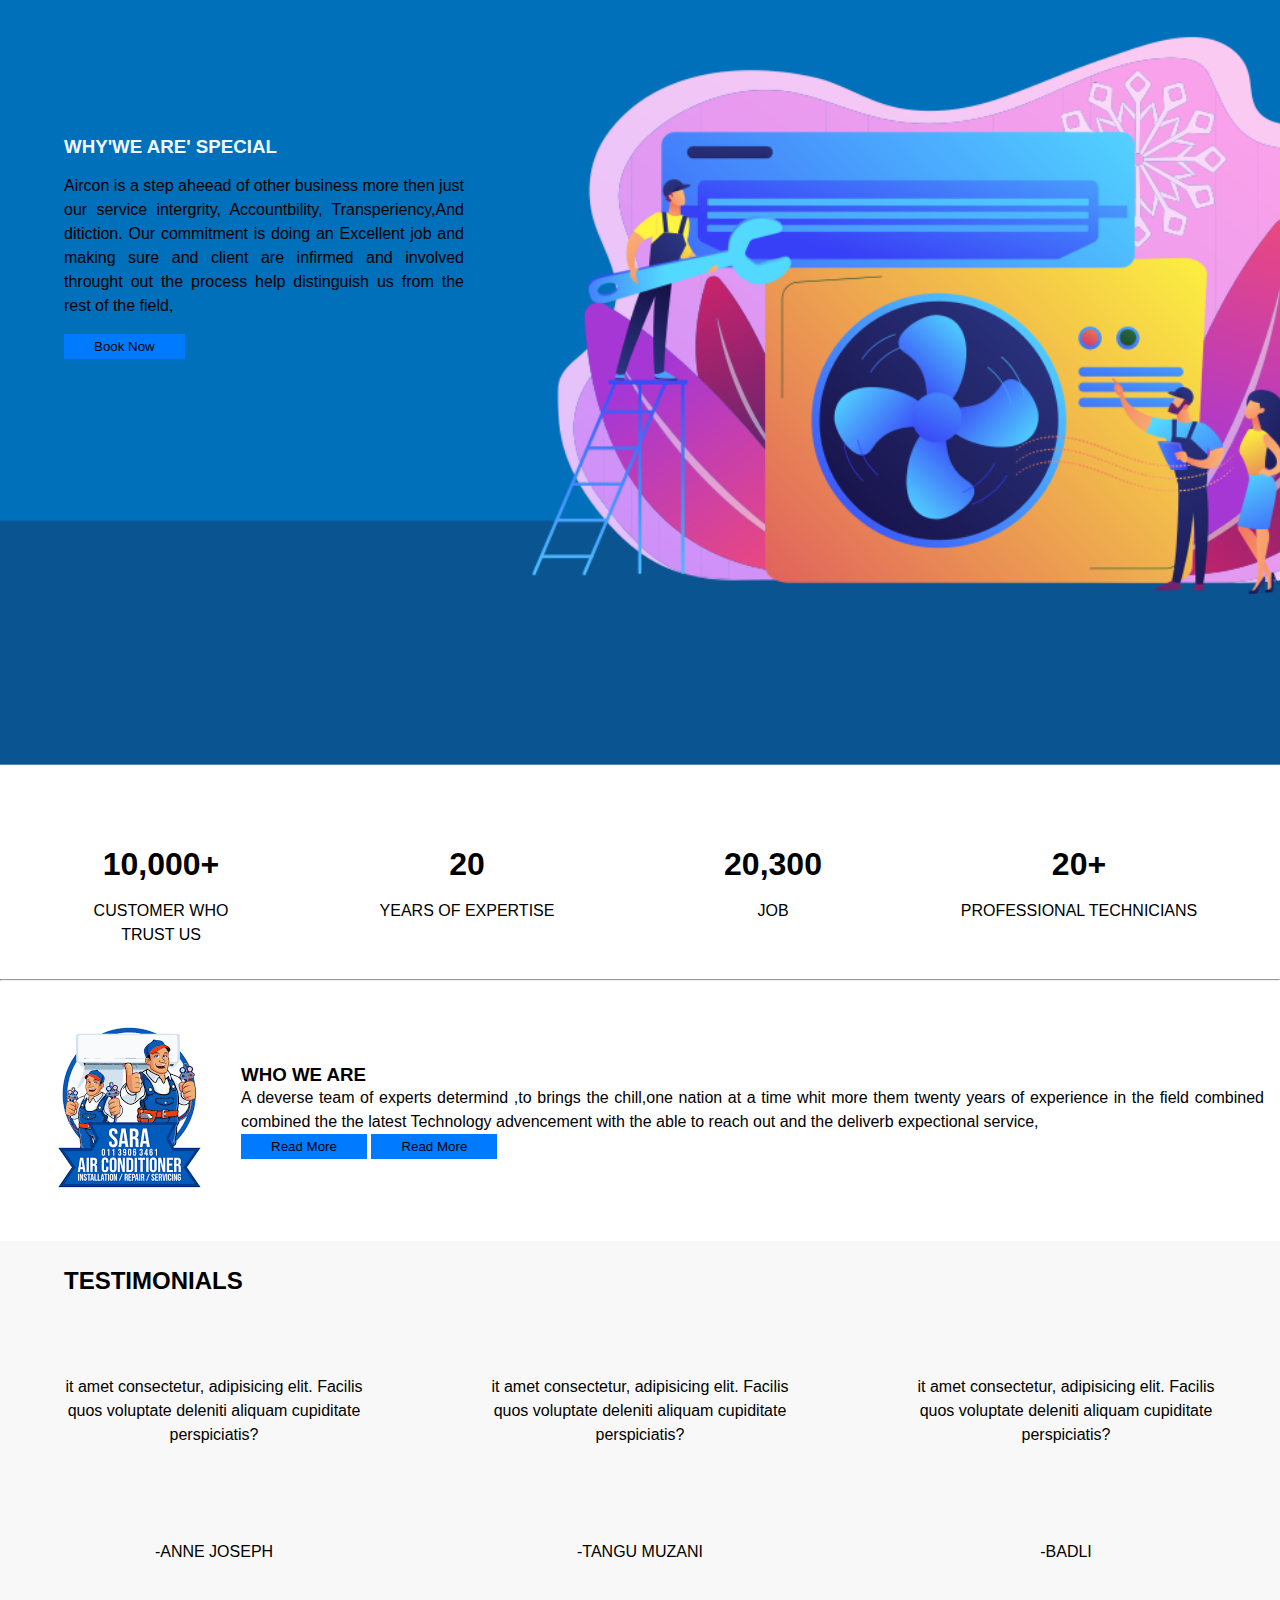
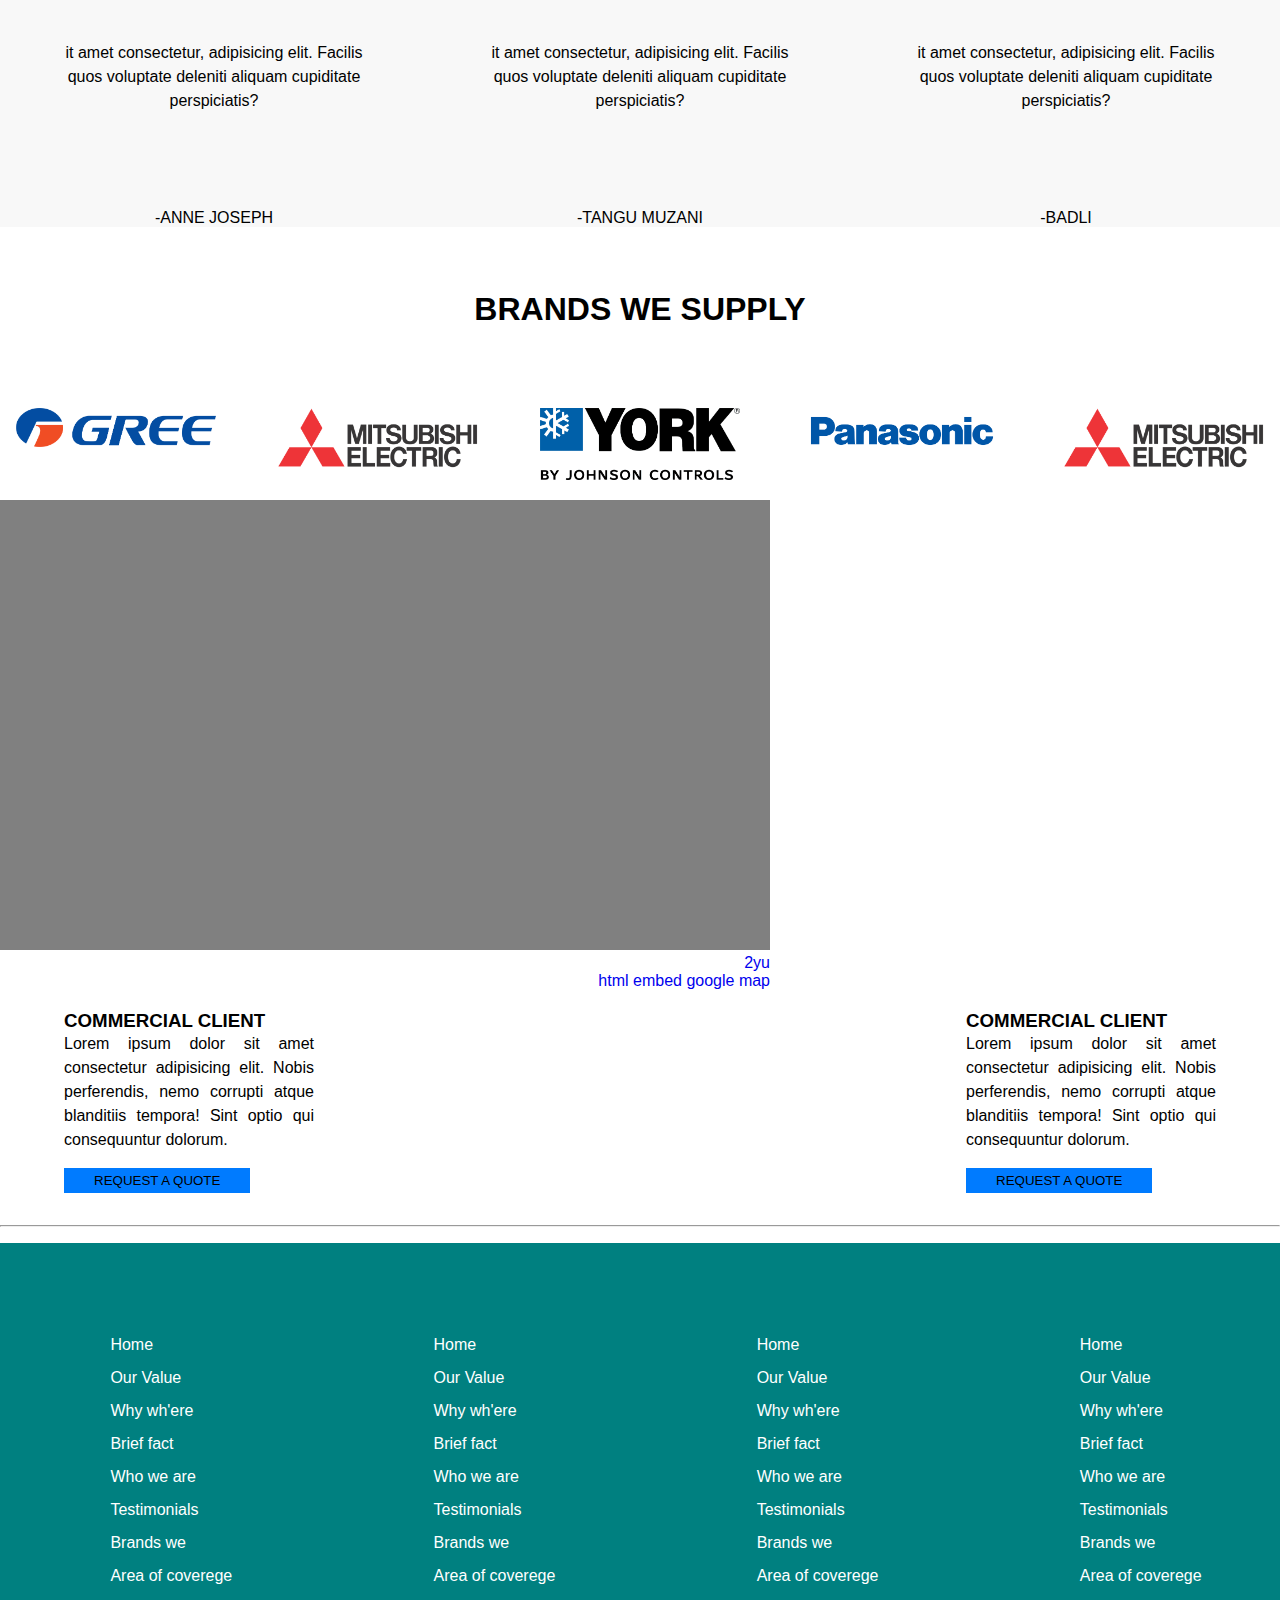
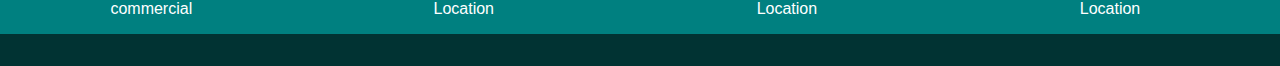
==== commit a8bccbbb: "refactor" ====
--- a/index.html
+++ b/index.html
@@ -102,7 +102,7 @@
         </div>
     </section>
     <hr class="countainer">
-    <section class="Flex"id="Who-we">
+    <section class="Flex  align-item"id="Who-we">
         <div id="who-logo">
             <img src="./Air.png">
         </div>
--- a/css/Air.css
+++ b/css/Air.css
@@ -152,13 +152,15 @@
 }
 #e
 .who-content{
+    display: flex;
     margin-top: 2rem;
     width: 400px;
-    float: left;
    
 }
+#who-we{
+    display: flex;
+}
 .who-content p{
-    
     text-align: justify;
     line-height: 1.5rem;
 
